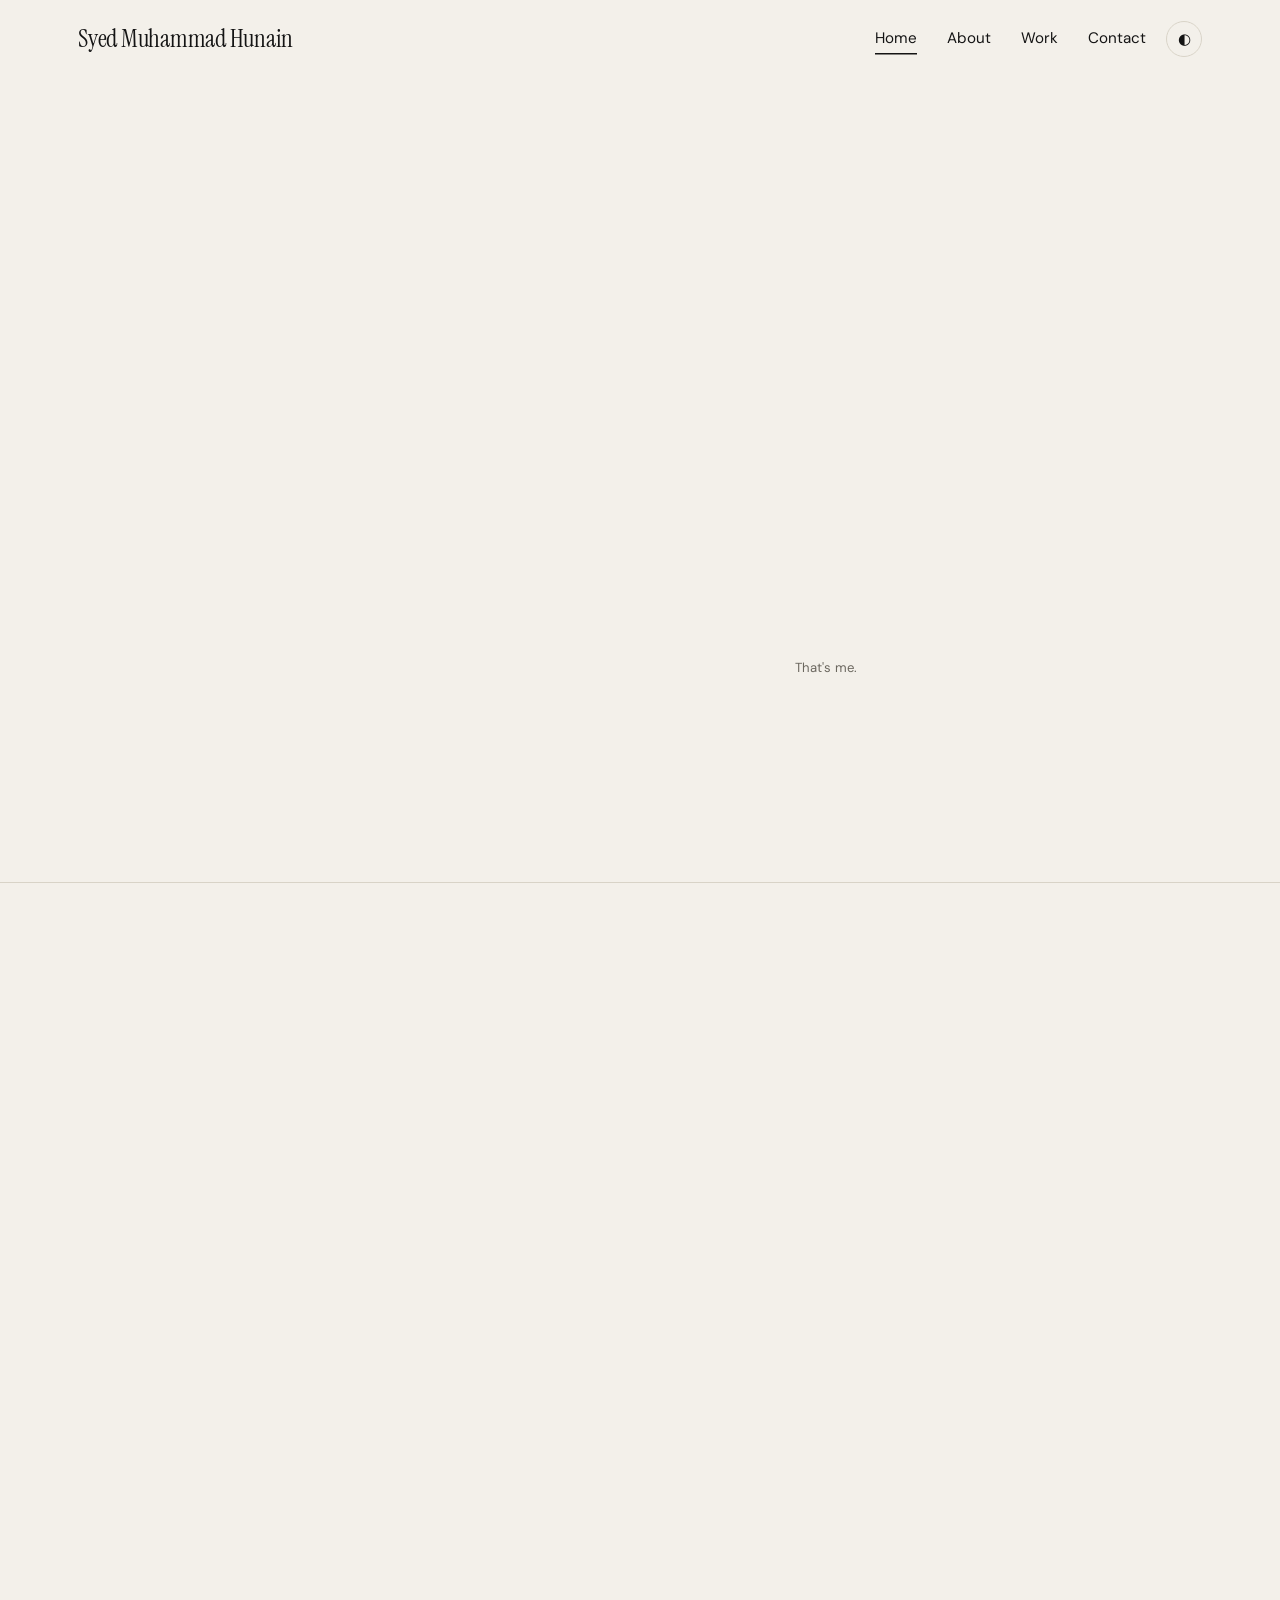
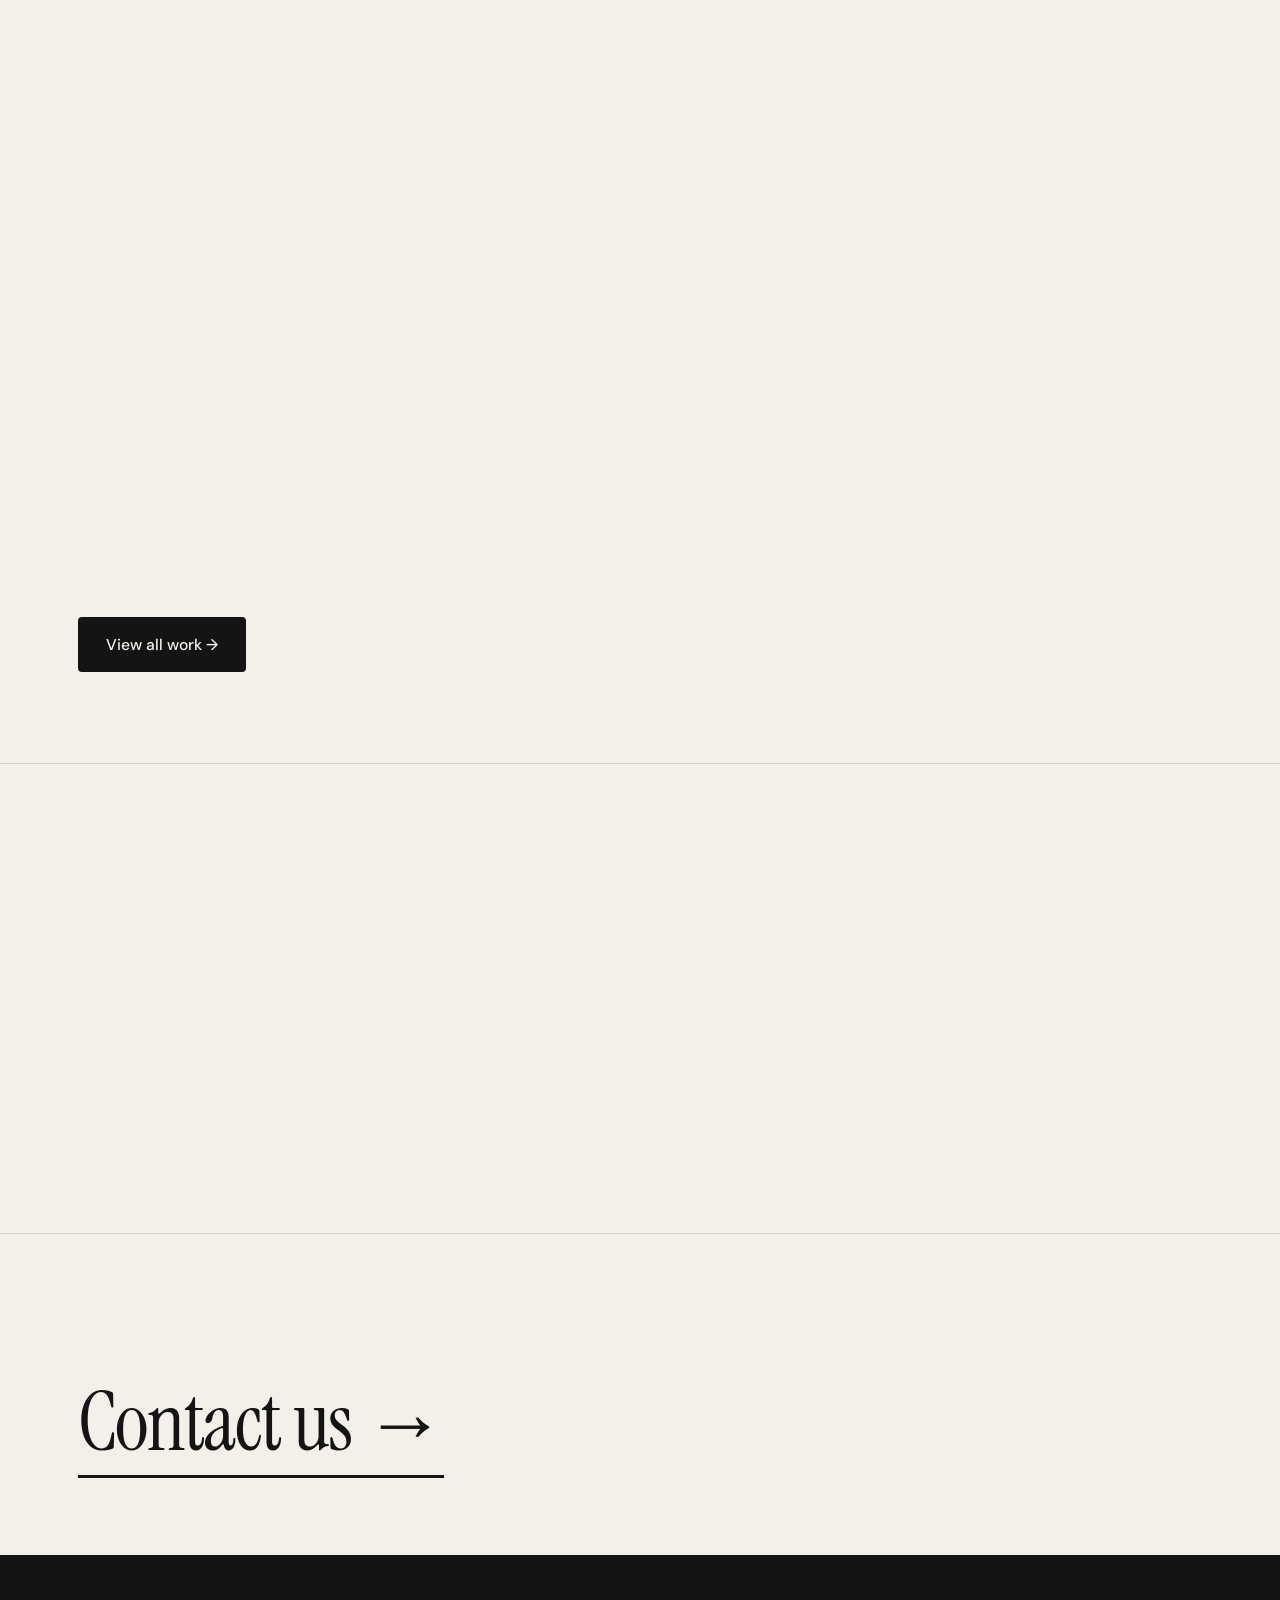
==== index.html @ 2d79aaf6 "Add files via upload" ====
﻿<!doctype html>
<html lang="en">
<head>
  <meta charset="utf-8">
  <meta name="viewport" content="width=device-width, initial-scale=1">
  <title>Syed Muhammad Hunain — UI/UX Designer</title>
  <meta name="description" content="Syed Muhammad Hunain is a UI/UX designer making apps and websites that are easy to use.">
  <link rel="preconnect" href="https://fonts.googleapis.com">
  <link rel="preconnect" href="https://fonts.gstatic.com" crossorigin>
  <link href="https://fonts.googleapis.com/css2?family=DM+Sans:wght@400;500&family=Instrument+Serif:ital@0;1&display=swap" rel="stylesheet">
  <link rel="stylesheet" href="style.css">
  <script>(function(){var r=document.documentElement;r.classList.add('js');try{if(matchMedia('(prefers-reduced-motion: reduce)').matches)return;if(sessionStorage.getItem('pt')){sessionStorage.removeItem('pt');r.classList.add('pt-in')}else if(!sessionStorage.getItem('seen')){sessionStorage.setItem('seen','1');r.classList.add('intro')}}catch(e){}})()</script>
</head>
<body>
  <header class="nav"><div class="wrap">
    <a class="logo" href="index.html">Syed Muhammad Hunain</a>
    <button class="menu-btn" aria-label="Toggle menu" aria-expanded="false">☰</button>
    <nav id="menu">
      <a href="index.html" class="active">Home</a>
      <a href="about.html">About</a>
      <a href="work.html">Work</a>
      <a href="contact.html">Contact</a>
    </nav>
    <button class="theme-btn" aria-label="Toggle dark mode">◐</button>
  </div></header>

  <main>
    <section class="hero">
      <div class="wrap">
        <div>
          <p class="kicker">Syed Muhammad Hunain — UI/UX designer</p>
          <h1>I make things <em>easy</em> to use.</h1>
          <p class="lead">Apps and websites that <strong>make sense the first time</strong> someone opens them. I research, sketch, design and prototype — mostly in Figma.</p>
          <div class="cta">
            <a class="btn" href="work.html">See my work</a>
            <a class="ulink" href="contact.html">Say hello</a>
          </div>
        </div>
        <figure class="photo">
          <img src="assets/profile.jpg" alt="Syed Muhammad Hunain" width="1572" height="1001">
          <div class="photo-ticker" aria-hidden="true"><div class="track"><div class="grp"><span>UI/UX Designer</span><span>UI/UX Designer</span><span>UI/UX Designer</span><span>UI/UX Designer</span><span>UI/UX Designer</span></div><div class="grp"><span>UI/UX Designer</span><span>UI/UX Designer</span><span>UI/UX Designer</span><span>UI/UX Designer</span><span>UI/UX Designer</span></div></div></div>
          <figcaption>That's me.</figcaption>
        </figure>
      </div>
    </section>

    <div class="marquee" aria-hidden="true"><div class="track"><div class="grp"><span>UI Design</span><span>UX Research</span><span>Prototyping</span><span>Wireframing</span><span>Design Systems</span><span>Graphic Design</span><span>Figma</span></div><div class="grp"><span>UI Design</span><span>UX Research</span><span>Prototyping</span><span>Wireframing</span><span>Design Systems</span><span>Graphic Design</span><span>Figma</span></div></div></div>

    <section class="section">
      <div class="wrap">
        <div class="label"><span>Selected work</span><a class="ulink" href="work.html">All projects</a></div>
        <div class="tiles">
          <a class="tile" href="assets/banking-app.png" data-full="assets/banking-app.png" data-title="Banking app redesign" aria-label="Open Banking app redesign full image">
            <div class="art shot" style="--c:color-mix(in srgb,var(--ink) 7%,var(--bg))">
              <img src="assets/banking-app.png" alt="Banking app home screen" width="393" height="808">
            </div>
            <div class="info-row"><h3>Banking app redesign</h3><span>2026</span></div>
            <p class="desc">Simpler onboarding for a mobile banking app.</p>
          </a>
          <a class="tile" href="assets/online-store.webp" data-full="assets/online-store.webp" data-title="Jewelry by SH — online store" aria-label="Open Jewelry by SH full design">
            <div class="art web" style="--c:color-mix(in srgb,var(--ink) 7%,var(--bg))">
              <div class="frame"><span></span><img src="assets/online-store.webp" alt="Jewelry by SH online store homepage" width="1308" height="2000" loading="lazy"></div>
            </div>
            <div class="info-row"><h3>Jewelry by SH</h3><span>2026</span></div>
            <p class="desc">Online store design for a jewellery brand.</p>
          </a>
          <a class="tile" href="assets/dashboard.webp" data-full="assets/dashboard.webp" data-title="Analytics dashboard" aria-label="Open Analytics dashboard full image">
            <div class="art web" style="--c:color-mix(in srgb,var(--ink) 7%,var(--bg))">
              <div class="frame wide"><span></span><img src="assets/dashboard.webp" alt="Admin analytics dashboard" width="2000" height="1370" loading="lazy"></div>
            </div>
            <div class="info-row"><h3>Analytics dashboard</h3><span>2026</span></div>
            <p class="desc">Orders, weekly analytics and team tasks in one view.</p>
          </a>
          <a class="tile" href="assets/al-haseeb-logo.jpg" data-full="assets/al-haseeb-logo.jpg" data-fit="1" data-title="Al Haseeb Foundation — logo" aria-label="Open Al Haseeb Foundation logo full image">
            <div class="art logo-art" style="--c:color-mix(in srgb,var(--ink) 7%,var(--bg))">
              <img src="assets/al-haseeb-logo.jpg" alt="Al Haseeb Foundation logo" width="1600" height="1600" loading="lazy">
            </div>
            <div class="info-row"><h3>Al Haseeb Foundation</h3><span>2026</span></div>
            <p class="desc">Logo design with Arabic calligraphy in a green and gold roundel.</p>
          </a>
        </div>
        <p style="margin-top:50px"><a class="btn" href="work.html">View all work →</a></p>
      </div>
    </section>

    <section class="section">
      <div class="wrap">
        <div class="label"><span>How I work</span></div>
        <h2>Understand first, <em>then</em> design.</h2>
        <div class="cols">
          <div><span class="n">01</span><h3>Listen</h3><p>I start with the people using the product and what they're trying to get done.</p></div>
          <div><span class="n">02</span><h3>Sketch &amp; test</h3><p>Quick wireframes and Figma prototypes, so ideas get tested before they get expensive.</p></div>
          <div><span class="n">03</span><h3>Polish</h3><p>Clean visuals, consistent components, and files that are easy for developers to build from.</p></div>
        </div>
      </div>
    </section>

    <section class="section">
      <div class="wrap">
        <div class="label"><span>Got a project?</span></div>
        <p class="big"><a href="contact.html">Contact us →</a></p>
      </div>
    </section>
  </main>

  <footer class="site-footer">
    <div class="wrap">
      <div class="f-top">
        <div class="f-intro">
          <p class="f-big">Design that feels <em>effortless</em>.</p>
          <p class="f-sub">I'm Syed Muhammad Hunain, a UI/UX designer making apps and websites easy to use.</p>
          <a class="f-btn" href="contact.html">Contact us →</a>
        </div>
        <div class="f-col" role="navigation" aria-label="Footer pages">
          <h4>Pages</h4>
          <a href="index.html">Home</a>
          <a href="about.html">About</a>
          <a href="work.html">Work</a>
          <a href="contact.html">Contact</a>
        </div>
        <div class="f-col">
          <h4>Elsewhere</h4>
          <a href="https://www.linkedin.com/in/thesyedhuna13d/" target="_blank" rel="noopener noreferrer">LinkedIn ↗</a>
          <a href="https://www.behance.net/thesyedhuna13d" target="_blank" rel="noopener noreferrer">Behance ↗</a>
          <a href="mailto:syed.muhammad.hunain1@gmail.com">Email</a>
        </div>
      </div>
      <div class="f-bottom">
        <span>© <span class="year"></span> Syed Muhammad Hunain. All rights reserved.</span>
        <a href="#top-of-page" class="f-top-link" onclick="window.scrollTo({top:0,behavior:'smooth'});return false;">Back to top ↑</a>
      </div>
    </div>
  </footer>
  <script src="script.js"></script>
</body>
</html>
---- style.css ----
﻿:root{
  --bg:#f3f0ea; --ink:#141414; --muted:#6b675f; --line:#d8d3c7; --accent:#1446ff; --on-accent:#fff;
}
[data-theme="dark"]{
  --bg:#121212; --ink:#f1eee8; --muted:#a09b90; --line:#2c2a26; --accent:#7b97ff; --on-accent:#0b0b0b;
}
*{box-sizing:border-box;margin:0;padding:0}
html{scroll-behavior:smooth}
body{font-family:"DM Sans",system-ui,sans-serif;background:var(--bg);color:var(--ink);line-height:1.6;font-size:17px;transition:background .25s,color .25s}
h1,h2,h3,.logo{font-family:"Instrument Serif",Georgia,serif;font-weight:400;line-height:1.02}
a{color:inherit;text-decoration:none}
img{display:block;max-width:100%}
.wrap{max-width:1180px;margin:0 auto;padding:0 28px}
em{font-style:italic;color:var(--accent)}

/* Header */
.nav .wrap{display:flex;align-items:center;gap:20px;height:78px}
.logo{font-size:1.55rem;letter-spacing:-.01em}
nav{display:flex;align-items:center;gap:30px;margin-left:auto}
nav a{font-size:.95rem;padding:4px 0;border-bottom:1.5px solid transparent}
nav a:hover,nav a.active{border-color:var(--ink)}
.theme-btn,.menu-btn{background:none;border:1px solid var(--line);color:var(--ink);width:36px;height:36px;border-radius:50%;cursor:pointer;font-size:.95rem;flex:none}
.menu-btn{display:none}

/* Hero */
.hero{padding:44px 0 90px}
.hero .wrap{display:grid;grid-template-columns:minmax(0,1.5fr) minmax(0,1fr);gap:72px;align-items:end}
.kicker{font-size:.9rem;color:var(--muted);margin-bottom:26px}
h1{font-size:clamp(3.2rem,8.2vw,7rem);letter-spacing:-.025em}
.lead{font-size:1.2rem;max-width:480px;margin:34px 0 34px;color:var(--muted)}
.lead strong{color:var(--ink);font-weight:500}
.cta{display:flex;gap:28px;align-items:center;flex-wrap:wrap}
.btn{display:inline-block;background:var(--ink);color:var(--bg);padding:15px 28px;border-radius:4px;font-weight:500;font-size:.98rem;border:0;cursor:pointer;font-family:inherit;transition:background .2s}
.btn:hover{background:var(--accent);color:var(--on-accent)}
.ulink{border-bottom:1.5px solid var(--ink);padding-bottom:2px;font-weight:500}
.ulink:hover{color:var(--accent);border-color:var(--accent)}

.photo{position:relative;margin:0 0 14px 14px}
.photo::before{content:"";position:absolute;left:-14px;top:14px;width:100%;aspect-ratio:4/5;background:var(--accent);z-index:0}
.photo img{position:relative;z-index:1;width:100%;height:auto;aspect-ratio:4/5;object-fit:cover;object-position:50% 15%}
.photo figcaption{position:relative;z-index:1;font-size:.82rem;color:var(--muted);margin-top:26px}

/* Sections */
.section{padding:90px 0;border-top:1px solid var(--line)}
.label{font-size:.85rem;color:var(--muted);margin-bottom:34px;display:flex;justify-content:space-between;gap:20px}
h2{font-size:clamp(2.2rem,4.6vw,3.6rem);letter-spacing:-.015em}

/* Work list */
.rows{border-top:1px solid var(--ink)}
.row{display:grid;grid-template-columns:70px 1.4fr 1.4fr 90px;gap:24px;align-items:baseline;padding:30px 0;border-bottom:1px solid var(--line);transition:padding .25s,background .25s}
.row:hover{padding-left:14px;background:color-mix(in srgb,var(--accent) 7%,transparent)}
.row .n{color:var(--muted);font-size:.9rem}
.row h3{font-size:2rem}
.row p{color:var(--muted);font-size:.98rem}
.row .y{text-align:right;color:var(--muted);font-size:.9rem}

/* How I work */
.cols{display:grid;grid-template-columns:repeat(3,minmax(0,1fr));gap:48px;margin-top:50px}
.cols h3{font-size:1.7rem;margin:10px 0 10px}
.cols p{color:var(--muted);font-size:.98rem}
.cols .n{color:var(--accent);font-size:.9rem;font-weight:500}

/* Big contact line */
.big{font-family:"Instrument Serif",serif;font-size:clamp(2rem,6.4vw,5.4rem);line-height:1.05;letter-spacing:-.02em;word-break:break-word}
.big a{border-bottom:3px solid var(--ink)}
.big a:hover{color:var(--accent);border-color:var(--accent)}

/* Inner pages */
.page-head{padding:50px 0 70px}
.page-head h1{font-size:clamp(3rem,7vw,5.8rem);max-width:900px}
.page-head p{max-width:520px;margin-top:26px;color:var(--muted);font-size:1.15rem}

.about-grid{display:grid;grid-template-columns:minmax(0,.8fr) minmax(0,1.3fr);gap:80px;align-items:start}
.about-text p{font-size:1.2rem;margin-bottom:22px;max-width:620px}
.about-text h3{font-size:1.7rem;margin:44px 0 14px}
.list{list-style:none;border-top:1px solid var(--line)}
.list li{padding:12px 0;border-bottom:1px solid var(--line);display:flex;justify-content:space-between;gap:16px}
.list li span{color:var(--muted)}

.contact-grid{display:grid;grid-template-columns:minmax(0,1fr) minmax(0,1.2fr);gap:80px}
.info a{display:block;padding:18px 0;border-bottom:1px solid var(--line)}
.info a:first-child{border-top:1px solid var(--ink)}
.info small{display:block;color:var(--muted);font-size:.8rem}
.info a:hover{color:var(--accent)}
form{display:grid;gap:26px}
label{font-size:.88rem;color:var(--muted);display:grid;gap:4px}
input,textarea{font:inherit;font-size:1.05rem;color:var(--ink);background:transparent;border:0;border-bottom:1px solid var(--ink);padding:10px 0;width:100%;border-radius:0}
input:focus,textarea:focus{outline:0;border-color:var(--accent)}
textarea{min-height:120px;resize:vertical}
form .btn{justify-self:start}

footer{border-top:1px solid var(--line);padding:34px 0;color:var(--muted);font-size:.9rem}
footer .wrap{display:flex;justify-content:space-between;gap:16px;flex-wrap:wrap}
footer a:hover{color:var(--ink)}
footer .links{display:flex;gap:22px}

@media(max-width:860px){
  body{font-size:16px}
  .menu-btn{display:block;margin-left:auto}
  nav{display:none;position:absolute;top:78px;left:0;right:0;flex-direction:column;align-items:flex-start;gap:14px;padding:20px 28px 26px;background:var(--bg);border-bottom:1px solid var(--line);margin:0;z-index:5}
  nav.open{display:flex}
  .nav{position:relative}
  .hero{padding:20px 0 60px}
  .hero .wrap,.about-grid,.contact-grid{grid-template-columns:minmax(0,1fr);gap:56px}
  .photo{order:-1;max-width:300px}
  .section{padding:64px 0}
  .row{grid-template-columns:36px 1fr;gap:6px 14px;padding:24px 0}
  .row p,.row .y{grid-column:2;text-align:left}
  .row h3{font-size:1.7rem}
  .cols{grid-template-columns:1fr;gap:36px}
}

/* ===== Work page ===== */
.work-head{padding-bottom:40px}
.work-meta{display:flex;justify-content:space-between;align-items:end;gap:32px;margin-top:34px;flex-wrap:wrap}
.work-meta p{max-width:440px;color:var(--muted);margin:0;font-size:1.1rem}
.filters{display:flex;gap:8px;flex-wrap:wrap}
.filters button{font:inherit;font-size:.92rem;background:none;color:var(--ink);border:1px solid var(--ink);border-radius:999px;padding:8px 18px;cursor:pointer;transition:.2s}
.filters button:hover{background:color-mix(in srgb,var(--ink) 8%,transparent)}
.filters button.on{background:var(--ink);color:var(--bg)}
.filters sup{font-size:.65rem;margin-left:2px;opacity:.7}

.work-list{padding:20px 0 90px}
.tiles{display:grid;grid-template-columns:repeat(2,minmax(0,1fr));gap:64px 40px}
.tile{display:block}
.tile.feature{grid-column:1/-1}
.tile[hidden]{display:none}
.art{position:relative;background:var(--c);aspect-ratio:4/3;overflow:hidden;display:flex;align-items:center;justify-content:center;transition:transform .35s}
.tile.feature .art{aspect-ratio:21/9;gap:6%}
.tile:hover .art{transform:scale(.985)}
.info-row{display:flex;justify-content:space-between;align-items:baseline;gap:16px;margin-top:22px;padding-bottom:12px;border-bottom:1px solid var(--ink)}
.info-row h3{font-size:2.1rem}
.info-row span{color:var(--muted);font-size:.9rem}
.tile:hover .info-row h3{color:var(--accent)}
.desc{margin:14px 0 18px;color:var(--muted);max-width:560px}
.facts{display:flex;gap:34px;flex-wrap:wrap}
.facts dt{font-size:.75rem;color:var(--muted);text-transform:uppercase;letter-spacing:.06em}
.facts dd{font-size:.95rem}
.note{margin-top:70px;color:var(--muted)}
.empty{margin-top:40px;color:var(--muted)}

/* flat mock-ups drawn in CSS */
.mock{background:#fff;box-shadow:0 0 0 1px rgba(0,0,0,.08);position:relative}
.mock i{display:block;height:10px;background:#d9dde6;margin:14px 14px 0;border-radius:2px}
.mock i.s{width:55%}
.mock b{display:block;height:26px;margin:18px 14px 0;background:var(--c,#141414);border-radius:4px}
.phone{flex:none;width:clamp(110px,13vw,170px);aspect-ratio:9/18;border-radius:22px;padding-top:36px;border:5px solid #141414}
.phone.b{margin-top:60px}
.tile:not(.feature) .phone{width:34%;max-width:170px}
.browser{flex:none;width:72%;aspect-ratio:16/10;border-radius:8px;overflow:hidden;padding-top:30px}
.browser span{position:absolute;left:0;right:0;top:0;height:22px;background:#eceef3}
.browser span::before{content:"";position:absolute;left:10px;top:7px;width:8px;height:8px;border-radius:50%;background:#ff6b6b;box-shadow:13px 0 #f5c451,26px 0 #5fd068}
.browser b{background:#141414;width:35%}
.dash b{display:inline-block;width:28%;height:60px;margin:18px 0 0 14px;background:#141414}
.dash b+b{background:#bfc5d2}
.logo-mock{background:none;box-shadow:none;font-family:"Instrument Serif",serif;font-size:min(14vw,9rem);color:var(--ink);line-height:1;border:3px solid var(--ink);width:1.5em;height:1.5em;display:grid;place-items:center;border-radius:50%}

@media(max-width:860px){
  .tiles{grid-template-columns:minmax(0,1fr);gap:52px}
  .tile.feature .art{aspect-ratio:4/3;gap:4%}
  .work-meta{align-items:start}
}

/* real screenshot inside the featured tile */
.art.shot{align-items:flex-start;padding-top:40px}
.art.shot img{width:min(24%,300px);height:auto;border-radius:26px 26px 0 0;box-shadow:0 0 0 6px #141414;margin-bottom:-60%}
@media(max-width:860px){.art.shot img{width:52%}}

/* real website screenshot in a browser frame */
.art.web{align-items:flex-start;padding-top:36px}
.frame{position:relative;width:74%;background:#fff;border-radius:8px 8px 0 0;overflow:hidden;box-shadow:0 0 0 1px rgba(0,0,0,.12);padding-top:22px;margin-bottom:-60%}
.frame span{position:absolute;left:0;right:0;top:0;height:22px;background:#eceef3;z-index:1}
.frame span::before{content:"";position:absolute;left:10px;top:7px;width:8px;height:8px;border-radius:50%;background:#ff6b6b;box-shadow:13px 0 #f5c451,26px 0 #5fd068}
.frame img{width:100%;height:auto}

/* click-to-open full image */
.tile[data-full]{cursor:zoom-in}
.tile.static{cursor:default}
.tile.static:hover .art{transform:none}
.tile.static:hover .info-row h3{color:inherit}
.tile[data-full] .info-row span::after{content:"  ⤢";color:var(--accent)}
.lightbox{position:fixed;inset:0;z-index:100;background:rgba(10,10,10,.94);overflow-y:auto;padding:70px 20px 50px;display:none;-webkit-overflow-scrolling:touch}
.lightbox.open{display:block}
.lightbox img{display:block;margin:0 auto;width:auto;max-width:min(100%,1100px);height:auto;box-shadow:0 20px 60px rgba(0,0,0,.5)}
.lightbox .lb-title{color:#f1eee8;text-align:center;font-family:"Instrument Serif",serif;font-size:1.6rem;margin:0 0 22px}
.lightbox .lb-close{position:fixed;top:16px;right:20px;width:44px;height:44px;border-radius:50%;border:1px solid #f1eee8;background:rgba(10,10,10,.6);color:#f1eee8;font-size:1.4rem;cursor:pointer;line-height:1}
.lightbox .lb-close:hover{background:#f1eee8;color:#141414}
body.lb-lock{overflow:hidden}

.art.web:has(.frame.wide){align-items:center;padding-top:0}
.frame.wide{width:88%;margin-bottom:0;border-radius:8px}

.art.logo-art img{height:78%;width:auto;aspect-ratio:1;border-radius:50%;object-fit:cover}

/* contact: social links */
.socials{border-top:1px solid var(--ink)}
.social{display:grid;grid-template-columns:1fr auto;align-items:center;gap:4px 20px;padding:34px 0;border-bottom:1px solid var(--line);transition:padding .25s,background .25s}
.social small{grid-column:1;color:var(--muted);font-size:.85rem}
.social span{grid-column:1;font-family:"Instrument Serif",serif;font-size:clamp(2.4rem,7vw,4.6rem);line-height:1.05}
.social i{grid-column:2;grid-row:1/3;font-style:normal;font-size:2rem;color:var(--accent);transition:transform .25s}
.social:hover{padding-left:14px;background:color-mix(in srgb,var(--accent) 7%,transparent)}
.social:hover span{color:var(--accent)}
.social:hover i{transform:translate(4px,-4px)}
.mail-line{margin-top:34px;color:var(--muted)}

/* ===== Site footer ===== */
.site-footer{--fa:#8aa4ff;background:var(--ink);color:var(--bg);border-top:0;padding:84px 0 28px;font-size:.95rem}
[data-theme="dark"] .site-footer{--fa:#1446ff}
.site-footer a{color:inherit}
.f-top{display:grid;grid-template-columns:minmax(0,1.7fr) minmax(0,.7fr) minmax(0,.8fr);gap:64px;padding-bottom:64px}
.f-big{font-family:"Instrument Serif",Georgia,serif;font-size:clamp(2.4rem,5.2vw,4.2rem);line-height:1.02;letter-spacing:-.02em;margin:0 0 22px}
.f-big em{color:var(--fa)}
.f-sub{max-width:420px;opacity:.72;margin:0 0 30px;font-size:1.02rem}
.f-btn{display:inline-block;background:var(--bg);color:var(--ink)!important;padding:14px 26px;border-radius:4px;font-weight:500;transition:background .2s,color .2s}
.f-btn:hover{background:var(--fa)}
.f-col{display:flex;flex-direction:column;gap:12px;align-items:flex-start}
.f-col h4{font-family:"DM Sans",sans-serif;font-weight:500;font-size:.78rem;letter-spacing:.09em;text-transform:uppercase;opacity:.55;margin:0 0 8px}
.f-col a{border-bottom:1px solid transparent;padding-bottom:1px;opacity:.9;transition:.2s}
.f-col a:hover{color:var(--fa);border-color:var(--fa);opacity:1}
.f-bottom{display:flex;justify-content:space-between;gap:16px;flex-wrap:wrap;padding-top:24px;border-top:1px solid color-mix(in srgb,var(--bg) 22%,transparent);font-size:.86rem;opacity:.7}
.f-bottom a:hover{color:var(--fa)}
@media(max-width:860px){
  .site-footer{padding:60px 0 24px}
  .f-top{grid-template-columns:minmax(0,1fr) minmax(0,1fr);gap:44px 28px}
  .f-intro{grid-column:1/-1}
}

.site-footer .wrap{display:block}

.list li .sub{display:block;color:var(--muted);font-size:.9rem;margin-top:2px}

.social .mail-addr{font-size:clamp(1.5rem,5.2vw,3.6rem);word-break:break-word}

.social .mail-addr{font-family:"DM Sans",system-ui,sans-serif;font-weight:500;letter-spacing:-.01em;font-size:clamp(1.3rem,4.2vw,2.8rem)}

/* ===================== Animations ===================== */
@keyframes rise{from{opacity:0;transform:translateY(28px)}to{opacity:1;transform:none}}
@keyframes wordUp{from{transform:translateY(115%)}to{transform:none}}
@keyframes clipIn{from{clip-path:inset(0 0 100% 0)}to{clip-path:inset(0 0 0 0)}}
@keyframes blockIn{from{opacity:0;transform:translate(26px,-26px)}to{opacity:1;transform:none}}
@keyframes pageIn{from{opacity:0}to{opacity:1}}
@keyframes marquee{to{transform:translateX(-50%)}}
@keyframes fadeIn{from{opacity:0}to{opacity:1}}
@keyframes popIn{from{opacity:0;transform:scale(.96) translateY(10px)}to{opacity:1;transform:none}}

/* page fade */
.js body{animation:pageIn .6s ease backwards}
body.leaving{opacity:0;transition:opacity .22s ease;animation:none}

/* scroll progress bar */
.progress{position:fixed;top:0;left:0;width:100%;height:3px;background:var(--accent);transform-origin:0 50%;transform:scaleX(0);z-index:60;pointer-events:none}

/* sticky header that hides on scroll down */
.nav{position:sticky;top:0;z-index:50;background:color-mix(in srgb,var(--bg) 90%,transparent);-webkit-backdrop-filter:blur(12px);backdrop-filter:blur(12px);border-bottom:1px solid transparent;transition:transform .4s cubic-bezier(.2,.7,.2,1),border-color .3s}
.nav.scrolled{border-color:var(--line)}
.nav.hide{transform:translateY(-100%)}
@media(max-width:860px){.nav{position:sticky}}

/* scroll reveal */
.js .rv{opacity:0}
.js .rv.in{opacity:1;animation:rise .85s cubic-bezier(.2,.7,.2,1) var(--d,0s) backwards}

/* headline words slide up */
.w{display:inline-block;overflow:hidden;vertical-align:top;padding:0 .06em .16em;margin:0 -.06em -.16em}
.wi{display:inline-block}
.js .split:not(.in) .wi{transform:translateY(115%)}
.js .split.in .wi{animation:wordUp .95s cubic-bezier(.2,.8,.2,1) calc(var(--i) * 65ms + 60ms) backwards}

/* photo wipe + blue block slide */
.js .photo:not(.in) img,.js .photo:not(.in)::before{opacity:0}
.photo.in img{animation:clipIn 1.1s cubic-bezier(.7,0,.2,1) .1s backwards}
.photo.in::before{animation:blockIn .9s cubic-bezier(.2,.7,.2,1) .45s backwards}

/* skills marquee */
.marquee{border-block:1px solid var(--line);overflow:hidden;padding:22px 0}
.marquee .track{display:flex;width:max-content;animation:marquee 40s linear infinite}
.marquee:hover .track{animation-play-state:paused}
.marquee .grp{display:flex}
.marquee span{display:flex;align-items:center;gap:2.2rem;padding-right:2.2rem;font-family:"Instrument Serif",Georgia,serif;font-size:clamp(1.8rem,4vw,3rem);line-height:1.1;white-space:nowrap}
.marquee span::after{content:"";width:10px;height:10px;border-radius:50%;background:var(--accent);flex:none}
.marquee span:nth-child(even){font-style:italic;color:var(--accent)}

/* richer hovers */
.tile .art > img,.tile .art .frame{transition:transform .7s cubic-bezier(.2,.7,.2,1)}
.tile:hover .art > img,.tile:hover .art .frame{transform:scale(1.045)}
.btn,.f-btn{transition:transform .25s,background .2s,color .2s}
.btn:hover,.f-btn:hover{transform:translateY(-3px)}
.ulink{transition:color .2s,border-color .2s}
nav a{transition:border-color .25s,color .2s}

/* lightbox */
.lightbox.open{animation:fadeIn .25s ease}
.lightbox.open img{animation:popIn .4s cubic-bezier(.2,.7,.2,1)}

/* respect reduced motion */
@media (prefers-reduced-motion:reduce){
  *,*::before,*::after{animation:none!important;transition-duration:.01ms!important;scroll-behavior:auto!important}
  .js .rv{opacity:1}
  .js .split:not(.in) .wi{transform:none}
  .js .photo:not(.in) img,.js .photo:not(.in)::before{opacity:1}
  .nav.hide{transform:none}
}

/* "UI/UX Designer" ticker running across the photo */
.photo-ticker{position:absolute;z-index:2;left:-4%;width:108%;bottom:13%;overflow:hidden;background:var(--ink);color:var(--bg);padding:10px 0;transform:rotate(-3deg);box-shadow:0 10px 28px rgba(0,0,0,.28)}
.photo-ticker .track{display:flex;width:max-content;animation:marquee 16s linear infinite}
.photo-ticker .grp{display:flex}
.photo-ticker span{display:flex;align-items:center;gap:1.2rem;padding-right:1.2rem;font-family:"DM Sans",sans-serif;font-weight:500;font-size:.9rem;letter-spacing:.14em;text-transform:uppercase;white-space:nowrap}
.photo-ticker span::after{content:"";width:7px;height:7px;border-radius:50%;background:#8aa4ff;flex:none}
[data-theme="dark"] .photo-ticker span::after{background:#1446ff}
.js .photo:not(.in) .photo-ticker{opacity:0}
.photo.in .photo-ticker{animation:tickIn .9s cubic-bezier(.2,.7,.2,1) 1s backwards}
@keyframes tickIn{from{opacity:0;transform:translateY(22px) rotate(-3deg)}to{opacity:1;transform:rotate(-3deg)}}
@media(prefers-reduced-motion:reduce){.js .photo:not(.in) .photo-ticker{opacity:1}}
@media(max-width:860px){.photo-ticker span{font-size:.78rem}}

/* ================= Animations v2 ================= */
/* intro (first visit) + page curtain */
@keyframes curtainUp{from{transform:none}to{transform:translateY(-101%)}}
@keyframes curtainIn{from{transform:translateY(101%)}to{transform:none}}
@keyframes introText{0%{opacity:0;transform:translateY(24px)}30%{opacity:1;transform:none}75%{opacity:1;transform:none}100%{opacity:0;transform:translateY(-18px)}}
@keyframes clipUp{from{clip-path:inset(100% 0 0 0)}to{clip-path:inset(0 0 0 0)}}
html.pt-in::after,html.pt-out::after,html.intro::after{content:"";position:fixed;inset:0;background:var(--ink);z-index:300;pointer-events:none}
html.pt-in::after{animation:curtainUp .75s cubic-bezier(.7,0,.2,1) .05s forwards}
html.pt-out::after{animation:curtainIn .5s cubic-bezier(.7,0,.2,1) forwards}
html.intro::after{animation:curtainUp .95s cubic-bezier(.7,0,.2,1) 1.55s forwards}
html.intro::before{content:"Syed Muhammad Hunain";position:fixed;inset:0;z-index:301;display:grid;place-items:center;text-align:center;padding:0 24px;color:var(--bg);font-family:"Instrument Serif",Georgia,serif;font-size:clamp(2.2rem,8vw,5.5rem);letter-spacing:-.02em;pointer-events:none;animation:introText 1.7s cubic-bezier(.2,.7,.2,1) forwards}
.js body{animation:none}

/* section lines draw in */
.js .section{border-top-color:transparent;position:relative}
.js .section::before{content:"";position:absolute;top:0;left:0;right:0;height:1px;background:var(--line);transform:scaleX(0);transform-origin:0 50%}
.js .section.in::before{transform:none;transition:transform 1.4s cubic-bezier(.7,0,.2,1)}

/* work images wipe in */
.js .tile.rv.in .art{animation:clipUp 1.05s cubic-bezier(.7,0,.2,1) calc(var(--d,0s) + .1s) backwards}

/* underline draws on hover */
nav a{border-bottom-color:transparent!important;background:linear-gradient(currentColor,currentColor) 0 100%/0% 1.5px no-repeat;transition:background-size .4s cubic-bezier(.2,.7,.2,1),color .2s}
nav a:hover,nav a.active{background-size:100% 1.5px}
.f-col a{border-color:transparent!important;background:linear-gradient(var(--fa),var(--fa)) 0 100%/0% 1px no-repeat;transition:background-size .35s cubic-bezier(.2,.7,.2,1),color .2s}
.f-col a:hover{background-size:100% 1px}

/* photo: 3D tilt + depth on the blue block */
.photo{transition:transform .6s cubic-bezier(.2,.7,.2,1);transform-style:preserve-3d;will-change:transform}
.photo::before{translate:calc(var(--px,0) * 1px) calc(var(--py,0) * 1px);transition:translate .6s cubic-bezier(.2,.7,.2,1)}

/* custom cursor (desktop only) */
.cursor{position:fixed;left:0;top:0;width:0;height:0;pointer-events:none;z-index:500;opacity:0;transition:opacity .3s;mix-blend-mode:difference}
.cursor.on{opacity:1}
.cursor::after{content:"";position:absolute;width:6px;height:6px;margin:-3px 0 0 -3px;border-radius:50%;background:#fff}
.cursor span{position:absolute;left:0;top:0;width:38px;height:38px;margin:-19px 0 0 -19px;border:1.5px solid #fff;border-radius:50%;display:grid;place-items:center;font:500 .8rem "DM Sans",sans-serif;color:#fff;transition:width .35s cubic-bezier(.2,.7,.2,1),height .35s cubic-bezier(.2,.7,.2,1),margin .35s cubic-bezier(.2,.7,.2,1),background .3s,border-color .3s}
.cursor.hover span{width:68px;height:68px;margin:-34px 0 0 -34px;background:rgba(255,255,255,.18)}
.cursor.view{mix-blend-mode:normal}
.cursor.view::after{opacity:0}
.cursor.view span{width:88px;height:88px;margin:-44px 0 0 -44px;background:var(--accent);border-color:var(--accent);color:#fff}

@media(prefers-reduced-motion:reduce){
  html.intro::before,html.intro::after,html.pt-in::after,html.pt-out::after{display:none}
  .js .section::before{transform:none}
  .cursor{display:none}
}
@media(hover:none),(pointer:coarse){.cursor{display:none}}
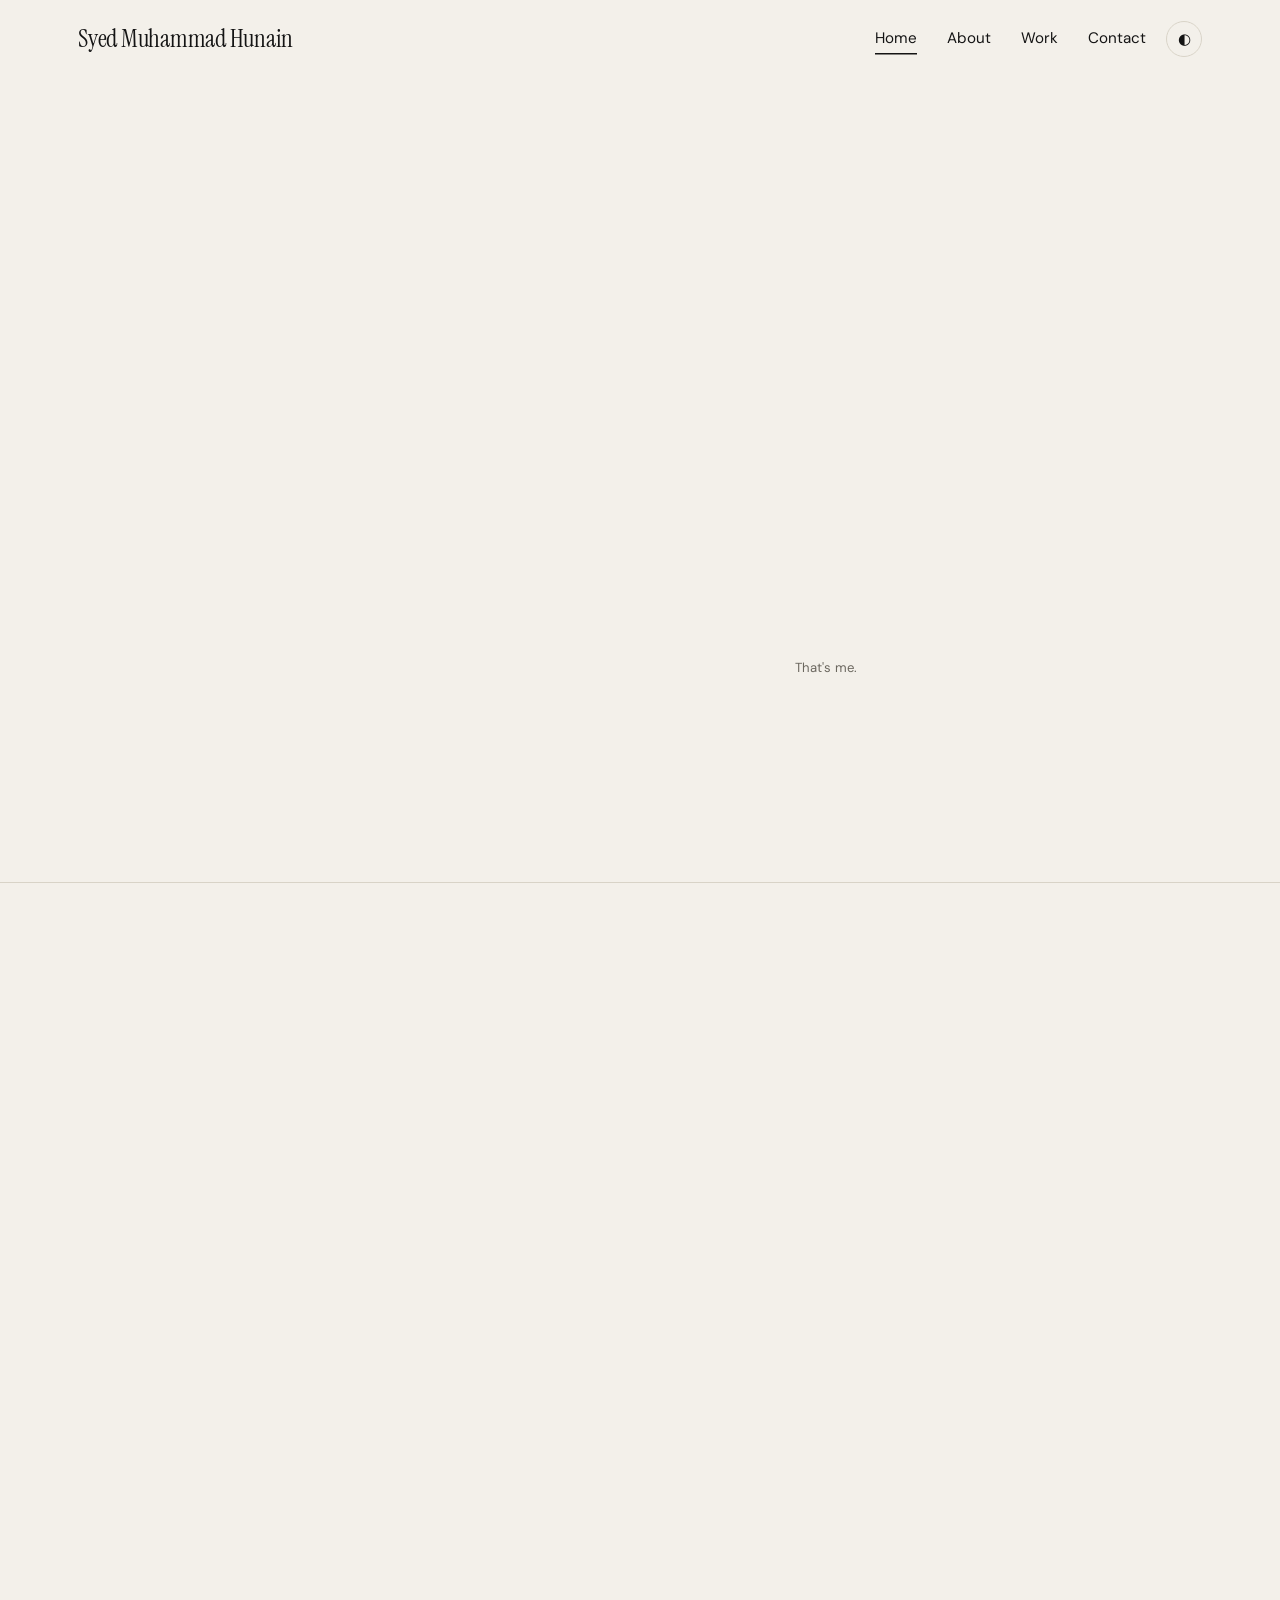
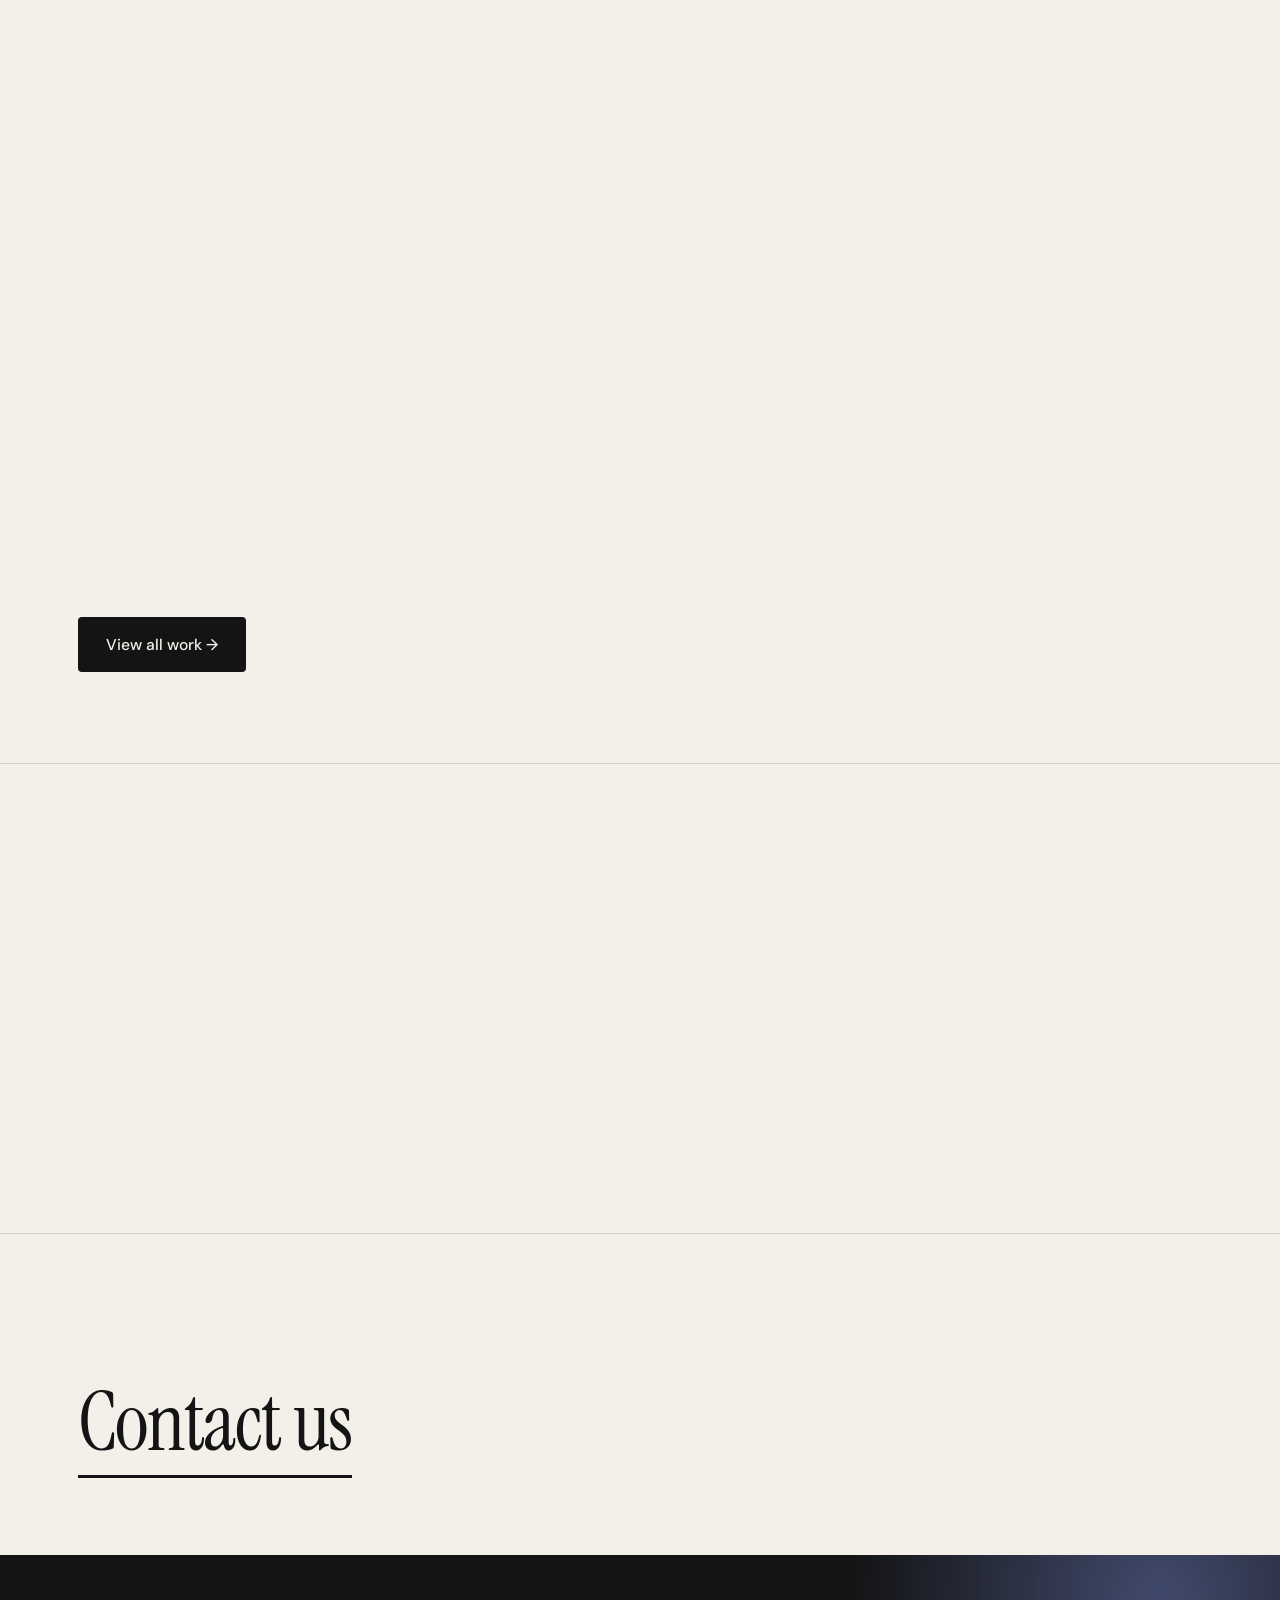
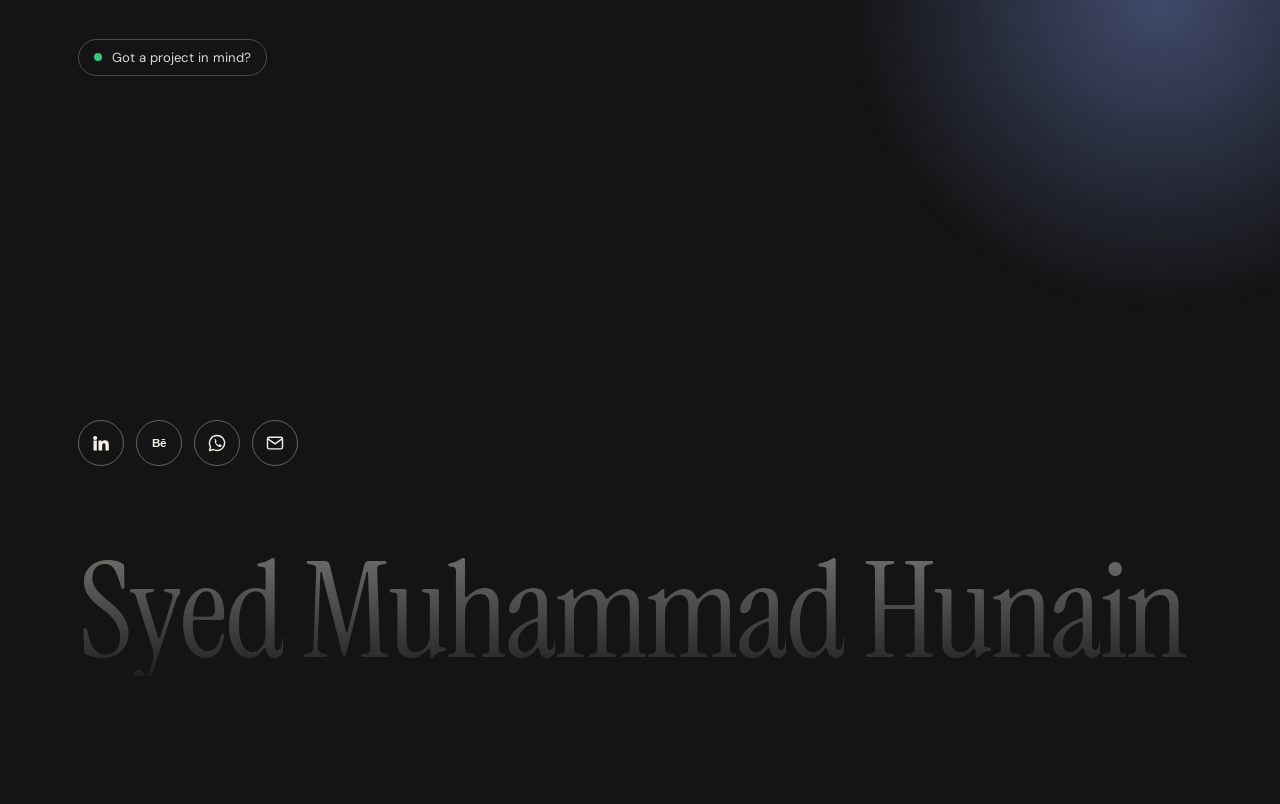
==== commit c2d695a1: "Add files via upload" ====
--- a/index.html
+++ b/index.html
@@ -8,6 +8,10 @@
   <link rel="preconnect" href="https://fonts.googleapis.com">
   <link rel="preconnect" href="https://fonts.gstatic.com" crossorigin>
   <link href="https://fonts.googleapis.com/css2?family=DM+Sans:wght@400;500&family=Instrument+Serif:ital@0;1&display=swap" rel="stylesheet">
+  <link rel="icon" href="favicon.ico" sizes="any">
+  <link rel="icon" type="image/png" sizes="32x32" href="assets/favicon-32.png">
+  <link rel="icon" type="image/png" sizes="192x192" href="assets/favicon-192.png">
+  <link rel="apple-touch-icon" sizes="180x180" href="assets/apple-touch-icon.png">
   <link rel="stylesheet" href="style.css">
   <script>(function(){var r=document.documentElement;r.classList.add('js');try{if(matchMedia('(prefers-reduced-motion: reduce)').matches)return;if(sessionStorage.getItem('pt')){sessionStorage.removeItem('pt');r.classList.add('pt-in')}else if(!sessionStorage.getItem('seen')){sessionStorage.setItem('seen','1');r.classList.add('intro')}}catch(e){}})()</script>
 </head>
@@ -98,7 +102,7 @@
     <section class="section">
       <div class="wrap">
         <div class="label"><span>Got a project?</span></div>
-        <p class="big"><a href="contact.html">Contact us →</a></p>
+        <p class="big"><a href="contact.html">Contact us</a></p>
       </div>
     </section>
   </main>
@@ -107,9 +111,16 @@
     <div class="wrap">
       <div class="f-top">
         <div class="f-intro">
+          <span class="f-pill"><i></i>Got a project in mind?</span>
           <p class="f-big">Design that feels <em>effortless</em>.</p>
           <p class="f-sub">I'm Syed Muhammad Hunain, a UI/UX designer making apps and websites easy to use.</p>
-          <a class="f-btn" href="contact.html">Contact us →</a>
+          <a class="f-btn" href="contact.html">Contact us</a>
+          <div class="f-social" aria-label="Social links">
+            <a href="https://www.linkedin.com/in/thesyedhuna13d/" target="_blank" rel="noopener noreferrer" aria-label="LinkedIn" title="LinkedIn"><svg viewBox="0 0 24 24" aria-hidden="true"><path fill="currentColor" d="M4.98 3.5a2.5 2.5 0 1 1 0 5 2.5 2.5 0 0 1 0-5zM3 9h4v12H3zM9 9h3.8v1.7h.05c.53-1 1.83-2.05 3.77-2.05 4.03 0 4.78 2.65 4.78 6.1V21h-4v-5.6c0-1.34-.03-3.06-1.86-3.06-1.87 0-2.15 1.46-2.15 2.96V21H9z"/></svg></a>
+            <a href="https://www.behance.net/thesyedhuna13d" target="_blank" rel="noopener noreferrer" aria-label="Behance" title="Behance"><svg viewBox="0 0 24 24" aria-hidden="true"><text x="12" y="17" text-anchor="middle" fill="currentColor" font-family="Arial, Helvetica, sans-serif" font-weight="700" font-size="14" letter-spacing="-.5">Bē</text></svg></a>
+            <a href="https://wa.me/923240232403" target="_blank" rel="noopener noreferrer" aria-label="WhatsApp" title="WhatsApp"><svg viewBox="0 0 24 24" aria-hidden="true"><path fill="none" stroke="currentColor" stroke-width="1.7" stroke-linejoin="round" d="M12 3a9 9 0 0 0-7.8 13.5L3 21l4.6-1.2A9 9 0 1 0 12 3z"/><path fill="currentColor" d="M8.8 7.9c.2-.4.5-.4.8-.4h.6c.2 0 .4.1.5.4l.8 1.9c.1.2 0 .5-.1.7l-.6.7c-.1.1-.1.3 0 .5.6 1.1 1.5 2 2.6 2.6.2.1.4.1.5 0l.7-.6c.2-.2.5-.2.7-.1l1.9.8c.3.1.4.3.4.5v.6c0 .3 0 .6-.4.8-.6.4-1.4.6-2.2.4-2.6-.6-5-3-5.6-5.6-.2-.8 0-1.6.4-2.2z"/></svg></a>
+            <a href="mailto:syed.muhammad.hunain1@gmail.com" aria-label="Email" title="Email"><svg viewBox="0 0 24 24" aria-hidden="true"><g fill="none" stroke="currentColor" stroke-width="1.7" stroke-linejoin="round"><rect x="3" y="5" width="18" height="14" rx="2"/><path d="m3.5 7 8.5 6 8.5-6"/></g></svg></a>
+          </div>
         </div>
         <div class="f-col" role="navigation" aria-label="Footer pages">
           <h4>Pages</h4>
@@ -119,15 +130,18 @@
           <a href="contact.html">Contact</a>
         </div>
         <div class="f-col">
-          <h4>Elsewhere</h4>
+          <h4>Get in touch</h4>
+          <a href="mailto:syed.muhammad.hunain1@gmail.com">Email<small class="f-num f-mail">syed.muhammad.hunain1<wbr>@gmail.com</small></a>
+          <a href="https://wa.me/923240232403" target="_blank" rel="noopener noreferrer" aria-label="WhatsApp +92 324 0232403">WhatsApp ↗<small class="f-num">+92 324 0232403</small></a>
           <a href="https://www.linkedin.com/in/thesyedhuna13d/" target="_blank" rel="noopener noreferrer">LinkedIn ↗</a>
           <a href="https://www.behance.net/thesyedhuna13d" target="_blank" rel="noopener noreferrer">Behance ↗</a>
-          <a href="mailto:syed.muhammad.hunain1@gmail.com">Email</a>
         </div>
       </div>
+      <div class="f-mark" aria-hidden="true"><span>Syed Muhammad Hunain</span></div>
       <div class="f-bottom">
         <span>© <span class="year"></span> Syed Muhammad Hunain. All rights reserved.</span>
-        <a href="#top-of-page" class="f-top-link" onclick="window.scrollTo({top:0,behavior:'smooth'});return false;">Back to top ↑</a>
+        <span class="f-made">Designed &amp; built by Hunain</span>
+        <a href="#top-of-page" class="f-top-link" aria-label="Back to top" onclick="window.scrollTo({top:0,behavior:'smooth'});return false;"><span aria-hidden="true">↑</span></a>
       </div>
     </div>
   </footer>
--- a/style.css
+++ b/style.css
@@ -361,3 +361,59 @@
   .cursor{display:none}
 }
 @media(hover:none),(pointer:coarse){.cursor{display:none}}
+
+.f-col .f-num{display:block;white-space:nowrap;font-size:.85rem;opacity:.7;margin-top:2px}
+
+/* footer social icons */
+.f-social{display:flex;gap:12px;margin-top:28px;flex-wrap:wrap}
+.f-social a{width:46px;height:46px;border-radius:50%;border:1px solid color-mix(in srgb,var(--bg) 35%,transparent);display:grid;place-items:center;color:var(--bg)!important;transition:background .25s,border-color .25s,color .25s,transform .25s}
+.f-social svg{width:20px;height:20px;display:block}
+.f-social a:hover{background:var(--fa);border-color:var(--fa);color:var(--ink)!important;transform:translateY(-3px)}
+
+/* intro: "UI/UX Designer" under the name */
+html.intro::before{padding-bottom:clamp(1.8rem,4.5vw,3rem)}
+html.intro body::before{content:"UI/UX Designer";position:fixed;left:0;right:0;top:50%;margin-top:clamp(.4rem,1.2vw,.9rem);text-align:center;z-index:301;color:var(--bg);font-family:"DM Sans",system-ui,sans-serif;font-weight:500;font-size:clamp(.78rem,1.5vw,1rem);line-height:1;letter-spacing:.32em;text-transform:uppercase;pointer-events:none;animation:introText 1.7s cubic-bezier(.2,.7,.2,1) .12s both}
+@media(prefers-reduced-motion:reduce){html.intro body::before{display:none}}
+
+html.intro::before{padding-bottom:clamp(2.6rem,6.5vw,4.6rem)}
+html.intro body::before{margin-top:clamp(1.3rem,3.4vw,2.6rem);font-size:clamp(.85rem,1.8vw,1.15rem);opacity:.85}
+
+/* ================= Footer v3 ================= */
+.site-footer{position:relative;overflow:hidden;isolation:isolate;padding-bottom:26px}
+.site-footer::before{content:"";position:absolute;z-index:-1;width:680px;height:680px;right:-220px;top:-300px;border-radius:50%;background:radial-gradient(circle,color-mix(in srgb,var(--fa) 38%,transparent) 0%,transparent 65%);filter:blur(8px);animation:footGlow 14s ease-in-out infinite alternate;pointer-events:none}
+@keyframes footGlow{to{transform:translate(-120px,90px) scale(1.2)}}
+
+.f-pill{display:inline-flex;align-items:center;gap:10px;border:1px solid color-mix(in srgb,var(--bg) 28%,transparent);border-radius:999px;padding:7px 15px;font-size:.82rem;margin-bottom:24px;opacity:.9}
+.f-pill i{width:8px;height:8px;border-radius:50%;background:#3ddc84;animation:pulseDot 2s ease-out infinite}
+@keyframes pulseDot{0%{box-shadow:0 0 0 0 rgba(61,220,132,.65)}100%{box-shadow:0 0 0 10px rgba(61,220,132,0)}}
+
+.f-col .f-mail{white-space:normal;overflow-wrap:anywhere}
+.f-col a{font-size:1rem}
+
+/* giant name wordmark */
+.f-mark{overflow:hidden;line-height:.95;padding:.06em 0 .1em;margin:10px 0 18px;white-space:nowrap;font-family:"Instrument Serif",Georgia,serif;letter-spacing:-.025em;font-size:clamp(2.6rem,10vw,9rem);user-select:none}
+.f-mark > span{display:inline-block}
+.f-mark .ch{display:inline-block;white-space:pre;background:linear-gradient(180deg,color-mix(in srgb,var(--bg) 42%,transparent),color-mix(in srgb,var(--bg) 6%,transparent));-webkit-background-clip:text;background-clip:text;color:transparent;transition:transform .45s cubic-bezier(.2,.7,.2,1)}
+.f-mark .ch:hover{transform:translateY(-9%);background:linear-gradient(180deg,var(--fa),color-mix(in srgb,var(--fa) 35%,transparent));-webkit-background-clip:text;background-clip:text}
+.js .f-mark:not(.in) .ch{transform:translateY(110%)}
+.f-mark.in .ch{animation:wordUp 1s cubic-bezier(.2,.8,.2,1) calc(var(--i) * 35ms) backwards}
+
+/* bottom bar */
+.f-bottom{align-items:center}
+.f-made{opacity:.85}
+.f-top-link{width:46px;height:46px;border-radius:50%;border:1px solid color-mix(in srgb,var(--bg) 30%,transparent);display:grid;place-items:center;font-size:1.1rem;opacity:1;transition:background .25s,border-color .25s,color .25s}
+.f-top-link span{display:block;transition:transform .35s cubic-bezier(.2,.7,.2,1)}
+.f-top-link:hover{background:var(--fa);border-color:var(--fa);color:var(--ink)!important}
+.f-top-link:hover span{transform:translateY(-3px)}
+
+@media(max-width:860px){
+  .f-mark{margin:4px 0 12px}
+  .f-bottom{gap:12px}
+  .site-footer::before{width:420px;height:420px;right:-160px;top:-180px}
+}
+@media(prefers-reduced-motion:reduce){
+  .js .f-mark:not(.in) .ch{transform:none}
+  .site-footer::before,.f-pill i{animation:none}
+}
+
+.f-col .f-mail{overflow-wrap:break-word}
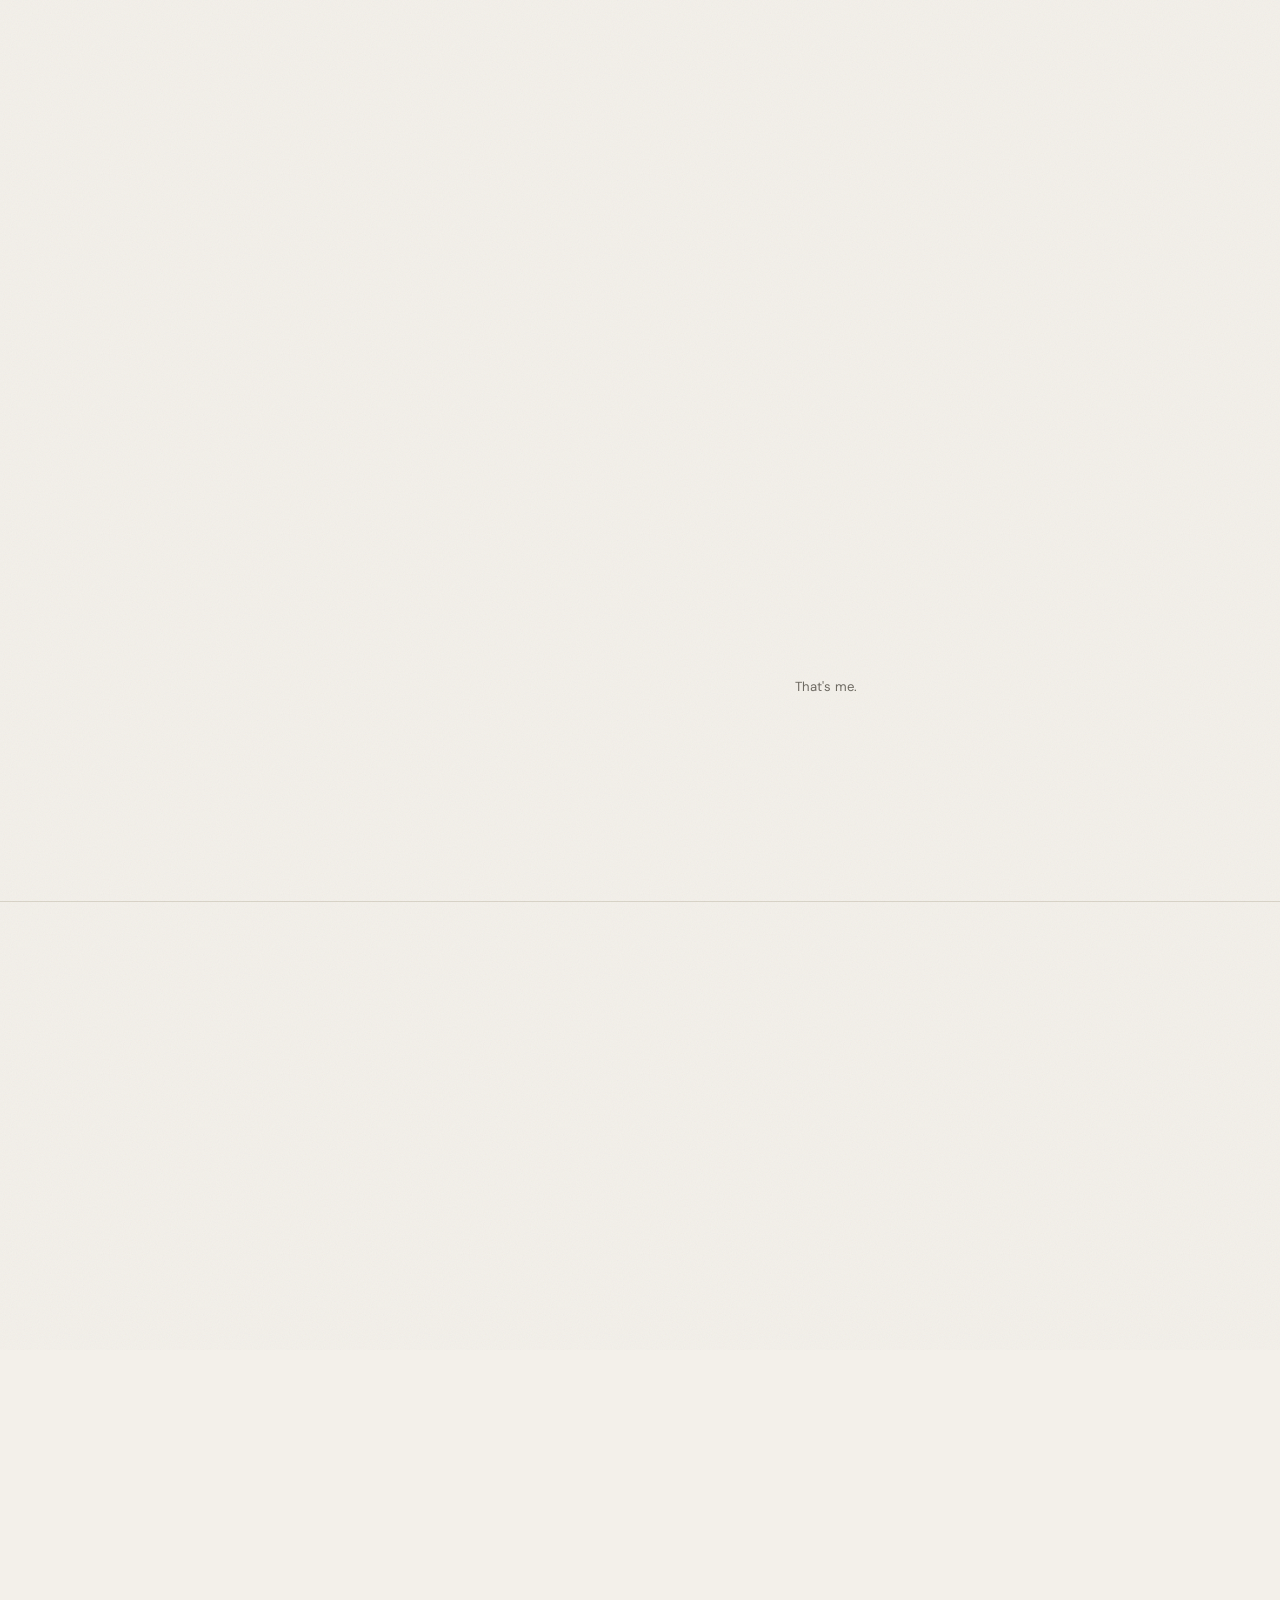
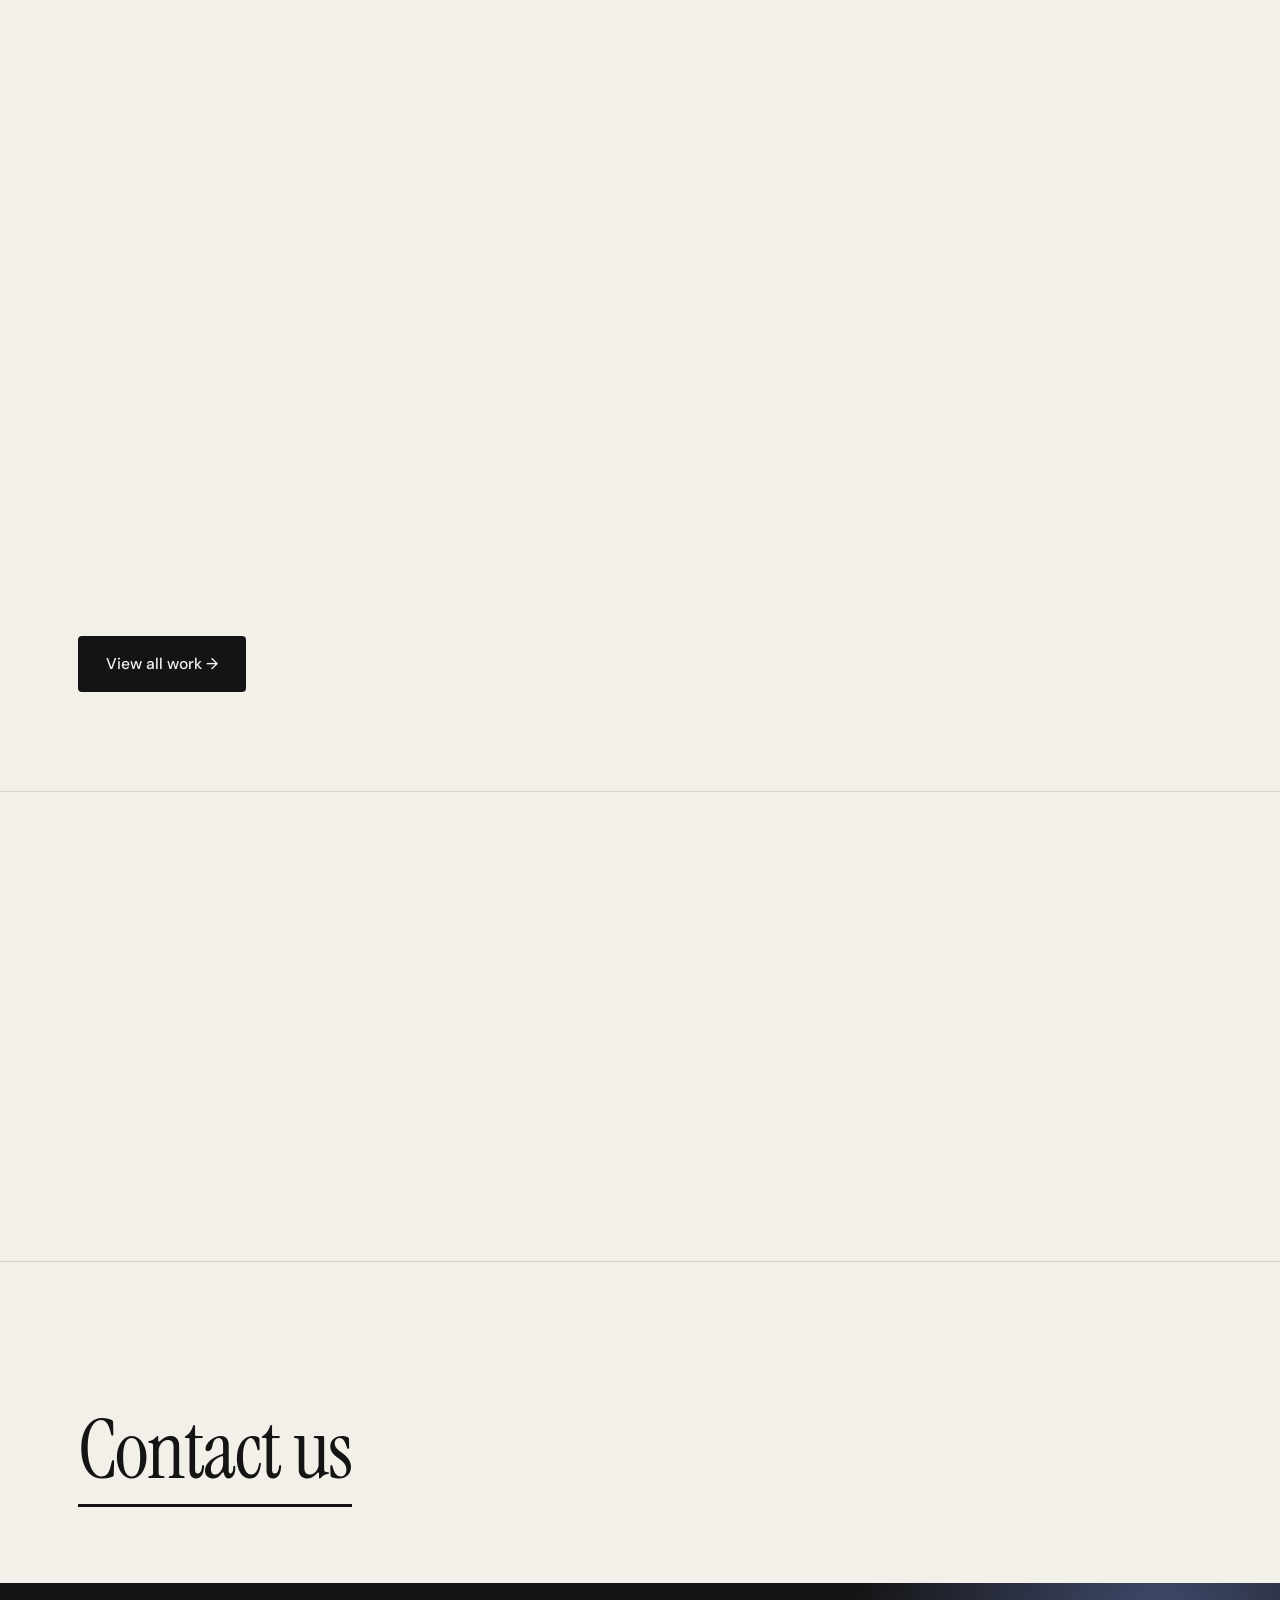
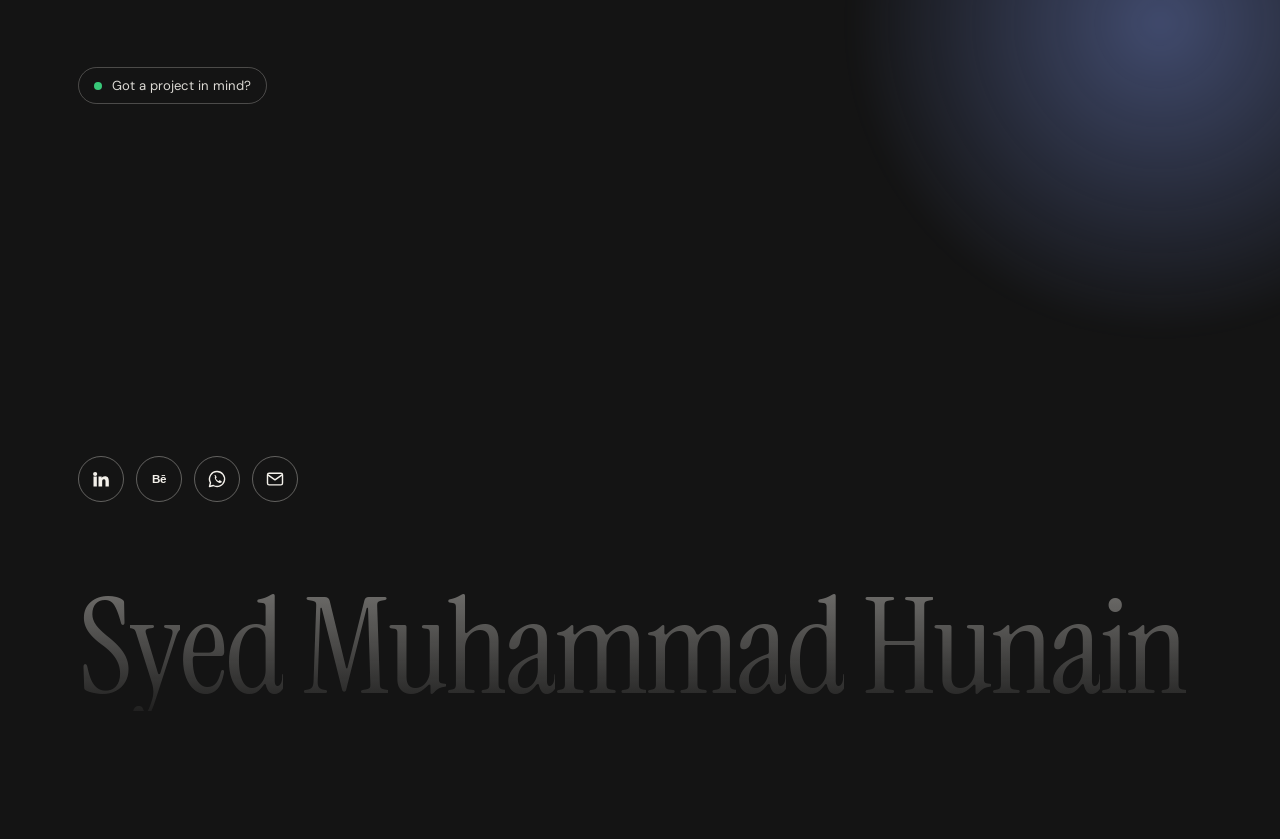
==== commit f9ad49aa: "Add files via upload" ====
--- a/index.html
+++ b/index.html
@@ -39,6 +39,7 @@
             <a class="btn" href="work.html">See my work</a>
             <a class="ulink" href="contact.html">Say hello</a>
           </div>
+          <div class="scroll-cue" aria-hidden="true"><span></span>Scroll</div>
         </div>
         <figure class="photo">
           <img src="assets/profile.jpg" alt="Syed Muhammad Hunain" width="1572" height="1001">
--- a/style.css
+++ b/style.css
@@ -417,3 +417,52 @@
 }
 
 .f-col .f-mail{overflow-wrap:break-word}
+
+/* ================= Animations v4 ================= */
+/* film grain texture */
+.grain{position:fixed;left:-50%;top:-50%;width:200%;height:200%;z-index:90;pointer-events:none;opacity:.06;background-image:url("data:image/svg+xml,%3Csvg xmlns='http://www.w3.org/2000/svg' width='180' height='180'%3E%3Cfilter id='n'%3E%3CfeTurbulence type='fractalNoise' baseFrequency='.85' numOctaves='3' stitchTiles='stitch'/%3E%3C/filter%3E%3Crect width='100%25' height='100%25' filter='url(%23n)'/%3E%3C/svg%3E");animation:grain 1s steps(5) infinite}
+@keyframes grain{0%{transform:translate(0,0)}20%{transform:translate(-4%,3%)}40%{transform:translate(3%,-5%)}60%{transform:translate(-2%,6%)}80%{transform:translate(5%,2%)}100%{transform:translate(0,0)}}
+[data-theme="dark"] .grain{opacity:.08}
+
+/* header items drop in */
+.js .nav:not(.nav-in) .logo,.js .nav:not(.nav-in) #menu a,.js .nav:not(.nav-in) .theme-btn,.js .nav:not(.nav-in) .menu-btn{opacity:0}
+.nav.nav-in .logo,.nav.nav-in #menu a,.nav.nav-in .theme-btn,.nav.nav-in .menu-btn{animation:navDrop .7s cubic-bezier(.2,.7,.2,1) calc(var(--n,0) * 70ms) backwards}
+@keyframes navDrop{from{opacity:0;transform:translateY(-14px)}to{opacity:1;transform:none}}
+
+/* rotating word in the hero headline */
+.rot{display:inline-block;vertical-align:top;position:relative;overflow:hidden;height:calc(1.02em + .16em);padding:0 .06em .16em;margin:0 -.06em -.16em;transition:width .7s cubic-bezier(.7,0,.2,1)}
+.rot-w{position:absolute;left:.06em;top:0;line-height:1.02;white-space:nowrap;transition:transform .7s cubic-bezier(.7,0,.2,1)}
+.rot-w.enter{transform:translateY(110%)}
+.rot-w.leave{transform:translateY(-110%)}
+
+/* scroll cue in the hero */
+.scroll-cue{display:flex;align-items:center;gap:14px;margin-top:64px;font-size:.75rem;letter-spacing:.22em;text-transform:uppercase;color:var(--muted)}
+.scroll-cue span{position:relative;width:1px;height:46px;background:var(--line);overflow:hidden}
+.scroll-cue span::after{content:"";position:absolute;left:0;top:-40%;width:1px;height:40%;background:var(--ink);animation:cue 1.8s cubic-bezier(.7,0,.2,1) infinite}
+@keyframes cue{to{top:100%}}
+.js .scroll-cue:not(.in){opacity:0}
+.scroll-cue.in{animation:fadeIn .9s ease}
+@media(max-width:860px){.scroll-cue{display:none}}
+
+/* buttons: colour sweeps in from the left */
+.btn{position:relative;overflow:hidden;isolation:isolate}
+.btn::before{content:"";position:absolute;inset:0;z-index:-1;background:var(--accent);transform:scaleX(0);transform-origin:100% 50%;transition:transform .5s cubic-bezier(.7,0,.2,1)}
+.btn:hover{background:var(--ink)}
+.btn:hover::before{transform:scaleX(1);transform-origin:0 50%}
+.f-btn{position:relative;overflow:hidden;isolation:isolate}
+.f-btn::before{content:"";position:absolute;inset:0;z-index:-1;background:var(--fa);transform:scaleX(0);transform-origin:100% 50%;transition:transform .5s cubic-bezier(.7,0,.2,1)}
+.f-btn:hover{background:var(--bg)}
+.f-btn:hover::before{transform:scaleX(1);transform-origin:0 50%}
+
+/* underline slides out and back in on hover */
+.ulink{border-bottom-color:transparent!important;padding-bottom:3px;background:linear-gradient(currentColor,currentColor) 0 100%/100% 1.5px no-repeat}
+.ulink:hover{animation:uline .75s cubic-bezier(.7,0,.2,1)}
+@keyframes uline{0%{background-size:100% 1.5px;background-position:100% 100%}50%{background-size:0% 1.5px;background-position:100% 100%}50.01%{background-size:0% 1.5px;background-position:0 100%}100%{background-size:100% 1.5px;background-position:0 100%}}
+.big a{border-bottom-color:transparent!important;padding-bottom:4px;background:linear-gradient(currentColor,currentColor) 0 100%/100% 3px no-repeat}
+.big a:hover{animation:uline3 .8s cubic-bezier(.7,0,.2,1)}
+@keyframes uline3{0%{background-size:100% 3px;background-position:100% 100%}50%{background-size:0% 3px;background-position:100% 100%}50.01%{background-size:0% 3px;background-position:0 100%}100%{background-size:100% 3px;background-position:0 100%}}
+
+@media(prefers-reduced-motion:reduce){
+  .grain{animation:none}
+  .js .nav:not(.nav-in) .logo,.js .nav:not(.nav-in) #menu a,.js .nav:not(.nav-in) .theme-btn,.js .nav:not(.nav-in) .menu-btn,.js .scroll-cue:not(.in){opacity:1}
+}
